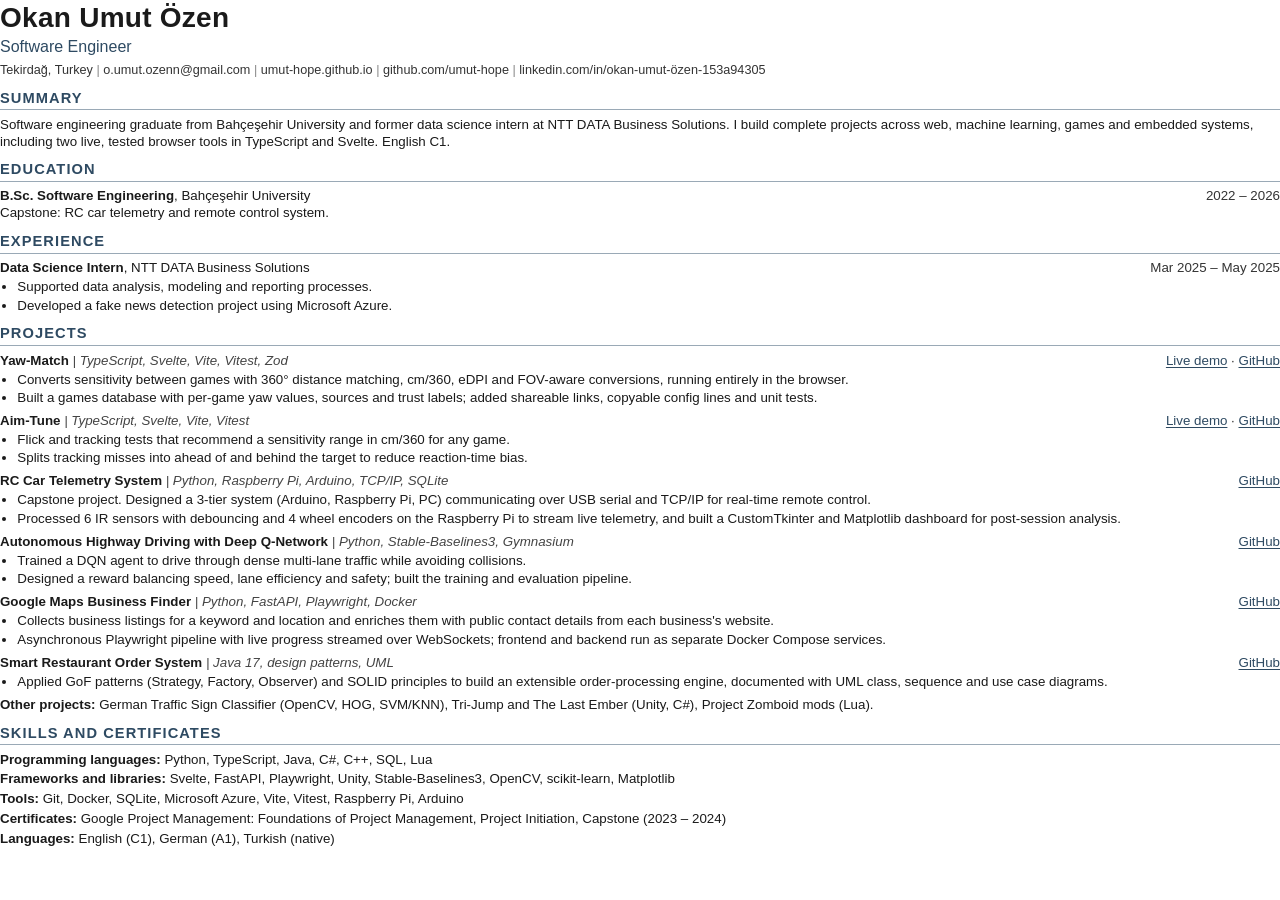
==== cv/cv.html @ 65c9ee66 "feat(cv): add one-page cv source and pdf Single-column, ATS-friendly CV written in HTML and printed " ====
<!DOCTYPE html>
<html lang="en">
<head>
<meta charset="UTF-8">
<title>Okan Umut Özen - CV</title>
<meta name="author" content="Okan Umut Özen">
<style>
    @page { size: A4; margin: 10mm 14mm; }
    * { margin: 0; padding: 0; box-sizing: border-box; }
    body {
        font-family: Calibri, Arial, sans-serif;
        font-size: 10pt;
        line-height: 1.28;
        color: #1a1a1a;
    }
    a { color: inherit; text-decoration: none; }
    .item-date a { color: #2e4a62; text-decoration: underline; text-underline-offset: 1.5pt; }

    header { margin-bottom: 6pt; }
    h1 { font-size: 21pt; font-weight: 700; letter-spacing: 0.2pt; }
    .role { font-size: 12pt; color: #2e4a62; margin-top: 1pt; }
    .contact { margin-top: 3pt; color: #333; font-size: 9.5pt; }
    .contact span + span::before { content: " | "; color: #888; }

    h2 {
        font-size: 11pt;
        font-weight: 700;
        text-transform: uppercase;
        letter-spacing: 0.8pt;
        color: #2e4a62;
        border-bottom: 0.75pt solid #9aa9b6;
        padding-bottom: 1.5pt;
        margin: 8pt 0 4pt;
    }

    .item { margin-bottom: 4.5pt; break-inside: avoid; }
    .item-head { display: flex; justify-content: space-between; gap: 12pt; }
    .item-title { font-weight: 700; }
    .item-date { white-space: nowrap; color: #333; }
    .item-sub { color: #444; font-style: italic; }
    ul { margin: 1.5pt 0 0 13pt; }
    li { margin-bottom: 1pt; }

    .skills p { margin-bottom: 2pt; }
    .skills b { font-weight: 700; }
</style>
</head>
<body>

<header>
    <h1>Okan Umut Özen</h1>
    <p class="role">Software Engineer</p>
    <p class="contact" id="contact">
        <span>Tekirdağ, Turkey</span>
        <span><a href="mailto:o.umut.ozenn@gmail.com">o.umut.ozenn@gmail.com</a></span>
        <span><a href="https://umut-hope.github.io/">umut-hope.github.io</a></span>
        <span><a href="https://github.com/umut-hope">github.com/umut-hope</a></span>
        <span><a href="https://www.linkedin.com/in/okan-umut-%C3%B6zen-153a94305/">linkedin.com/in/okan-umut-özen-153a94305</a></span>
    </p>
</header>

<h2>Summary</h2>
<p>Software engineering graduate from Bahçeşehir University and former data science intern at NTT DATA Business Solutions. I build complete projects across web, machine learning, games and embedded systems, including two live, tested browser tools in TypeScript and Svelte. English C1.</p>

<h2>Education</h2>
<div class="item">
    <div class="item-head">
        <span><span class="item-title">B.Sc. Software Engineering</span>, Bahçeşehir University</span>
        <span class="item-date">2022 – 2026</span>
    </div>
    <p>Capstone: RC car telemetry and remote control system.</p>
</div>

<h2>Experience</h2>
<div class="item">
    <div class="item-head">
        <span><span class="item-title">Data Science Intern</span>, NTT DATA Business Solutions</span>
        <span class="item-date">Mar 2025 – May 2025</span>
    </div>
    <ul>
        <li>Supported data analysis, modeling and reporting processes.</li>
        <li>Developed a fake news detection project using Microsoft Azure.</li>
    </ul>
</div>

<h2>Projects</h2>
<div class="item">
    <div class="item-head">
        <span><span class="item-title">Yaw-Match</span> <span class="item-sub">| TypeScript, Svelte, Vite, Vitest, Zod</span></span>
        <span class="item-date"><a href="https://umut-hope.github.io/Yaw-Match/">Live demo</a> · <a href="https://github.com/umut-hope/Yaw-Match">GitHub</a></span>
    </div>
    <ul>
        <li>Converts sensitivity between games with 360° distance matching, cm/360, eDPI and FOV-aware conversions, running entirely in the browser.</li>
        <li>Built a games database with per-game yaw values, sources and trust labels; added shareable links, copyable config lines and unit tests.</li>
    </ul>
</div>

<div class="item">
    <div class="item-head">
        <span><span class="item-title">Aim-Tune</span> <span class="item-sub">| TypeScript, Svelte, Vite, Vitest</span></span>
        <span class="item-date"><a href="https://umut-hope.github.io/Aim-Tune/">Live demo</a> · <a href="https://github.com/umut-hope/Aim-Tune">GitHub</a></span>
    </div>
    <ul>
        <li>Flick and tracking tests that recommend a sensitivity range in cm/360 for any game.</li>
        <li>Splits tracking misses into ahead of and behind the target to reduce reaction-time bias.</li>
    </ul>
</div>

<div class="item">
    <div class="item-head">
        <span><span class="item-title">RC Car Telemetry System</span> <span class="item-sub">| Python, Raspberry Pi, Arduino, TCP/IP, SQLite</span></span>
        <span class="item-date"><a href="https://github.com/umut-hope/RC-Car-Project">GitHub</a></span>
    </div>
    <ul>
        <li>Capstone project. Designed a 3-tier system (Arduino, Raspberry Pi, PC) communicating over USB serial and TCP/IP for real-time remote control.</li>
        <li>Processed 6 IR sensors with debouncing and 4 wheel encoders on the Raspberry Pi to stream live telemetry, and built a CustomTkinter and Matplotlib dashboard for post-session analysis.</li>
    </ul>
</div>

<div class="item">
    <div class="item-head">
        <span><span class="item-title">Autonomous Highway Driving with Deep Q-Network</span> <span class="item-sub">| Python, Stable-Baselines3, Gymnasium</span></span>
        <span class="item-date"><a href="https://github.com/umut-hope/Autonomous-Highway-Driving-with-Deep-Q-Network">GitHub</a></span>
    </div>
    <ul>
        <li>Trained a DQN agent to drive through dense multi-lane traffic while avoiding collisions.</li>
        <li>Designed a reward balancing speed, lane efficiency and safety; built the training and evaluation pipeline.</li>
    </ul>
</div>

<div class="item">
    <div class="item-head">
        <span><span class="item-title">Google Maps Business Finder</span> <span class="item-sub">| Python, FastAPI, Playwright, Docker</span></span>
        <span class="item-date"><a href="https://github.com/umut-hope/GoogleMaps-Isletme-Bulucu">GitHub</a></span>
    </div>
    <ul>
        <li>Collects business listings for a keyword and location and enriches them with public contact details from each business's website.</li>
        <li>Asynchronous Playwright pipeline with live progress streamed over WebSockets; frontend and backend run as separate Docker Compose services.</li>
    </ul>
</div>

<div class="item">
    <div class="item-head">
        <span><span class="item-title">Smart Restaurant Order System</span> <span class="item-sub">| Java 17, design patterns, UML</span></span>
        <span class="item-date"><a href="https://github.com/umut-hope/Smart-Restaurant-Order-System">GitHub</a></span>
    </div>
    <ul>
        <li>Applied GoF patterns (Strategy, Factory, Observer) and SOLID principles to build an extensible order-processing engine, documented with UML class, sequence and use case diagrams.</li>
    </ul>
</div>

<div class="item">
    <p><span class="item-title">Other projects:</span> German Traffic Sign Classifier (OpenCV, HOG, SVM/KNN), Tri-Jump and The Last Ember (Unity, C#), Project Zomboid mods (Lua).</p>
</div>

<h2>Skills and certificates</h2>
<div class="skills">
    <p><b>Programming languages:</b> Python, TypeScript, Java, C#, C++, SQL, Lua</p>
    <p><b>Frameworks and libraries:</b> Svelte, FastAPI, Playwright, Unity, Stable-Baselines3, OpenCV, scikit-learn, Matplotlib</p>
    <p><b>Tools:</b> Git, Docker, SQLite, Microsoft Azure, Vite, Vitest, Raspberry Pi, Arduino</p>
    <p><b>Certificates:</b> Google Project Management: Foundations of Project Management, Project Initiation, Capstone (2023 – 2024)</p>
    <p><b>Languages:</b> English (C1), German (A1), Turkish (native)</p>
</div>

<script>
    // Private copies can add a phone number at print time with ?phone=...
    // so it never has to be stored in this file.
    const phone = new URLSearchParams(location.search).get("phone");
    if (phone) {
        const span = document.createElement("span");
        span.textContent = phone;
        const contact = document.getElementById("contact");
        contact.insertBefore(span, contact.children[2]);
    }
</script>
</body>
</html>
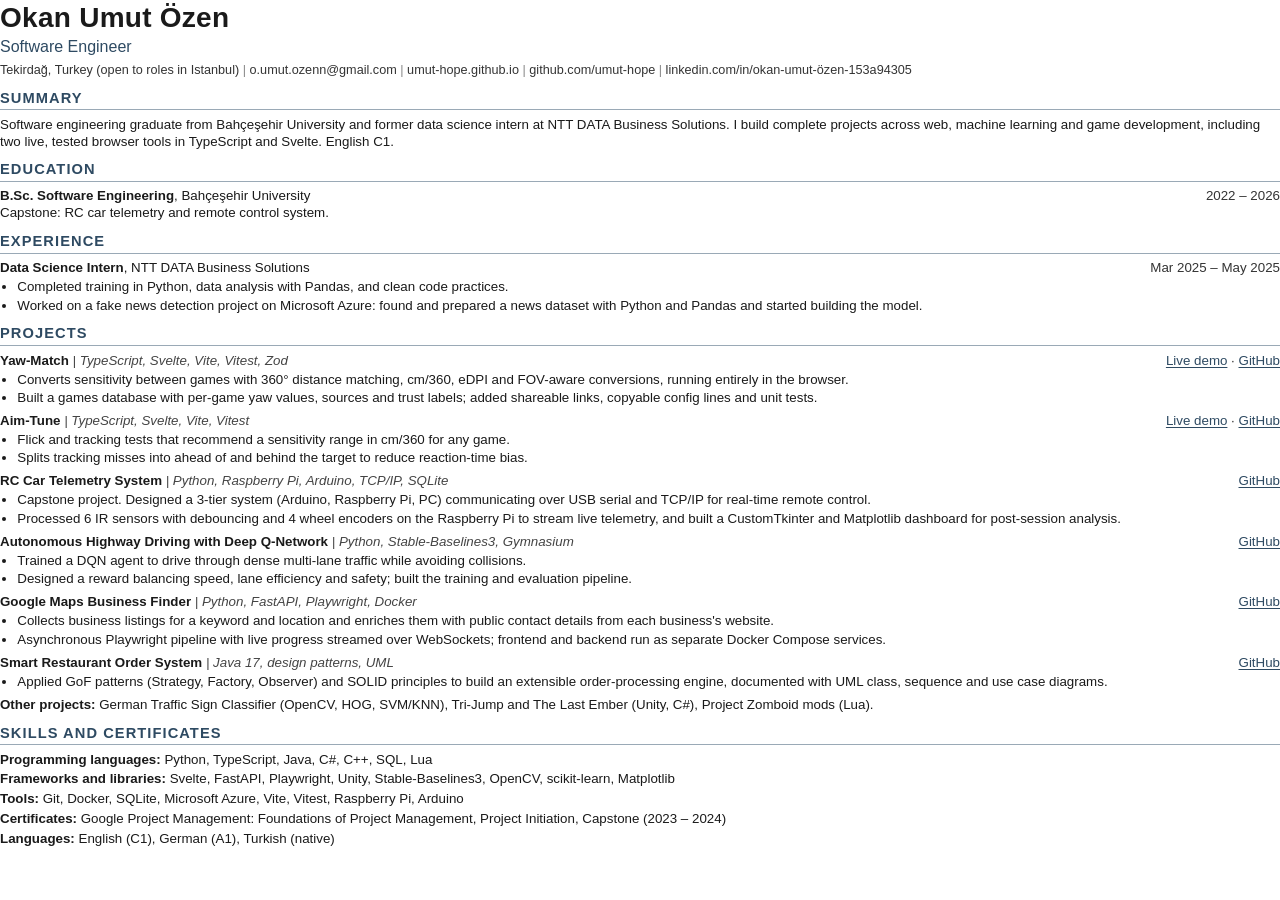
==== commit f2ab0ff7: "fix(content): describe focus areas accurately and update location - Replace "embedded systems" with " ====
--- a/cv/cv.html
+++ b/cv/cv.html
@@ -51,7 +51,7 @@
     <h1>Okan Umut Özen</h1>
     <p class="role">Software Engineer</p>
     <p class="contact" id="contact">
-        <span>Tekirdağ, Turkey</span>
+        <span>Tekirdağ, Turkey (open to roles in Istanbul)</span>
         <span><a href="mailto:o.umut.ozenn@gmail.com">o.umut.ozenn@gmail.com</a></span>
         <span><a href="https://umut-hope.github.io/">umut-hope.github.io</a></span>
         <span><a href="https://github.com/umut-hope">github.com/umut-hope</a></span>
@@ -60,7 +60,7 @@
 </header>
 
 <h2>Summary</h2>
-<p>Software engineering graduate from Bahçeşehir University and former data science intern at NTT DATA Business Solutions. I build complete projects across web, machine learning, games and embedded systems, including two live, tested browser tools in TypeScript and Svelte. English C1.</p>
+<p>Software engineering graduate from Bahçeşehir University and former data science intern at NTT DATA Business Solutions. I build complete projects across web, machine learning and game development, including two live, tested browser tools in TypeScript and Svelte. English C1.</p>
 
 <h2>Education</h2>
 <div class="item">
@@ -78,8 +78,8 @@
         <span class="item-date">Mar 2025 – May 2025</span>
     </div>
     <ul>
-        <li>Supported data analysis, modeling and reporting processes.</li>
-        <li>Developed a fake news detection project using Microsoft Azure.</li>
+        <li>Completed training in Python, data analysis with Pandas, and clean code practices.</li>
+        <li>Worked on a fake news detection project on Microsoft Azure: found and prepared a news dataset with Python and Pandas and started building the model.</li>
     </ul>
 </div>
 
